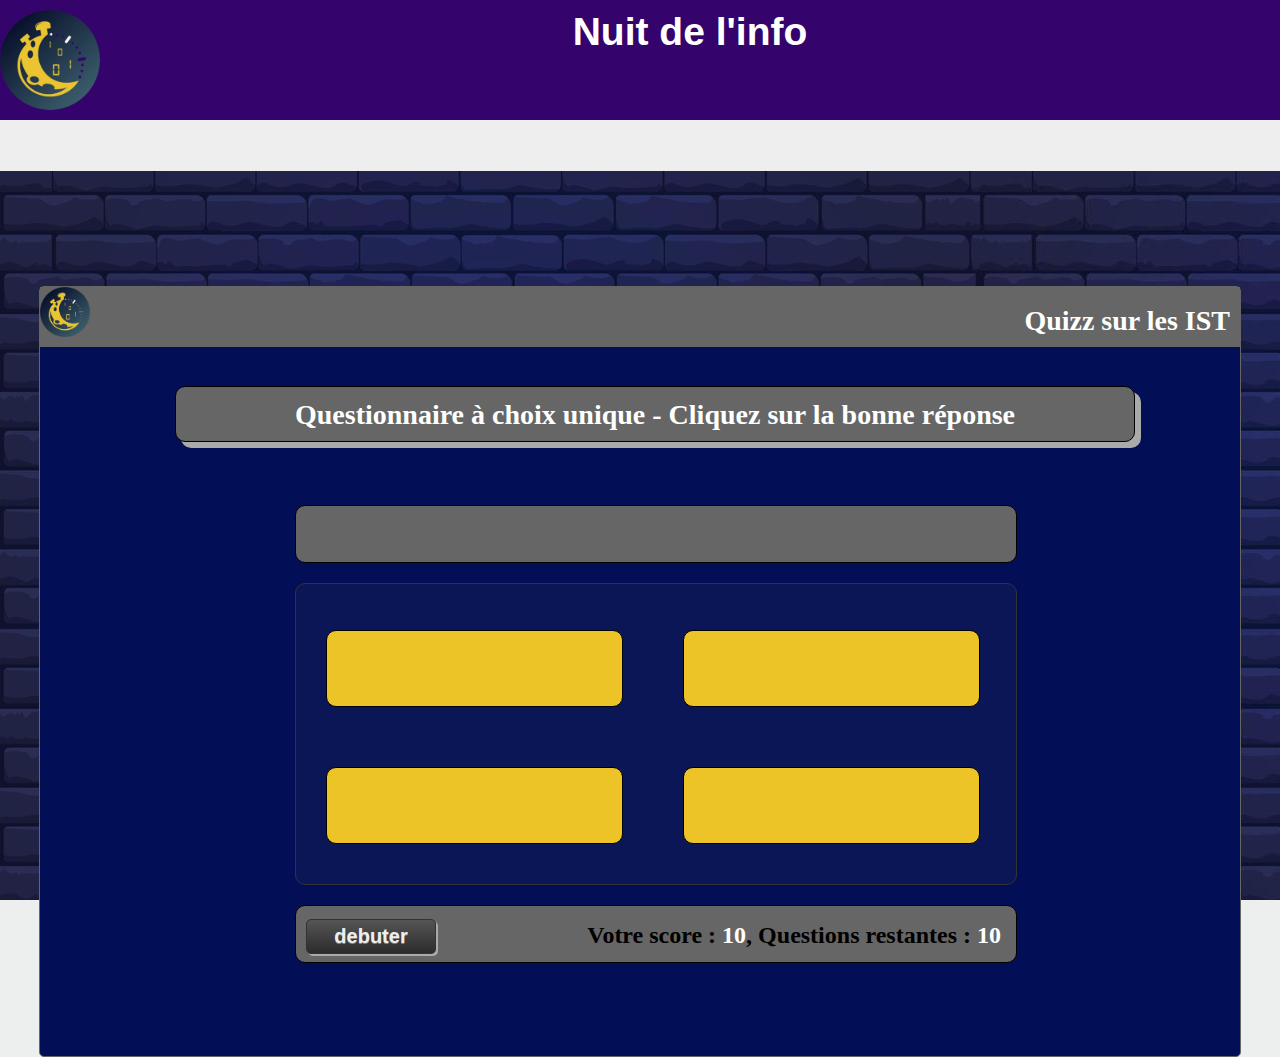
==== quizz.html @ 2c162035 "ajout des fichiers" ====
﻿<!DOCTYPE html>
<html>
	
<head>
	<meta charset=utf-8>
	<title>Quizz nuit de l'info</title>
	<link href='styles/style.css' rel='stylesheet' type='text/css' />
	<script language="Javascript" src="js/questions.js"></script>
</head>

<body>
	<header>
        <img src="images/logo.png" style="width:100px;border:none;" align="left" alt="logo de la nuit de l'info" />
		<div class = 'title'>Nuit de l'info</div>
	</header>
	<nav>
		<a class = "menu" href = "#"> ACCEUIL</a>
		<a class = "menu" href = "#"> QUIZZ</a>
		<a class = "menu" href = "#"> UBISOFT</a>
	</nav>

	<div class="div_conteneur_parent">
	<div id="infos" class="texte_div"></div>
		<div class="div_conteneur_page">
			<img src="images/logo.png" style="width:50px;border:none;" align="left" alt="logo de la nuit de l'info" />	
			<div class="titre_page"><h1>Quizz sur les IST</h1></div>
			
			<div class="div_int_page">
			
			<div style="width:100%;display:block;text-align:center;">
			</div>
			
			<div class="div_saut_ligne" style="height:30px;">
			</div>						
			
			<div style="float:left;width:10%;height:40px;"></div>
			<div style="float:left;width:80%;height:40px;text-align:center;">
			<div class="calque_titre">
			<h1>Questionnaire à choix unique - Cliquez sur la bonne réponse</h1>
			</div>
			</div>
					
			<div style="float:left;width:10%;height:40px;"></div>
			
			<div class="div_saut_ligne">
			</div>		
			
			<div style="width:100%;height:auto;text-align:center;">
						
			<div style="width:800px;display:inline-block;" id="conteneur">
			
				<div class="centre">
					<div class="titre_centre" id="question">

					</div>	
				</div>
			
				<div class="colonne" id="liste">
					<div class="calque_rep" id="rep1" onclick="valider(1)"></div>
					<div class="calque_rep" id="rep2" onclick="valider(2)"></div>
					<div class="calque_rep" id="rep3" onclick="valider(3)"></div>
					<div class="calque_rep" id="rep4" onclick="valider(4)"></div>
				</div>
				
				<div class="centre">
					<div class="titre_centre" id="apercu" style="text-align:left;font-family:Calibri;">
					<input type="button" value="debuter" style="margin-left:10px;" onClick="debuter();" />
					<div id="stats" style="float:right;padding-right:15px;">
					<div style="float:left;font-weight:bold;;">Votre score :&nbsp;</div>
					<div id="score" style="float:left;font-weight:bold;color:white;">10</div>
					<div style="float:left;font-weight:bold;">, Questions restantes :&nbsp;</div>
					<div id="restant" style="float:left;font-weight:bold;color:white;">10</div>
					</div>
					</div>	
				</div>					
				
			</div>
			
			</div>

			<div class="div_saut_ligne" style="height:50px;">
			</div>	
			
			</div>
		</div>
	
	</div>
	
</body>
<script type="text/javascript" language="javascript">

	var bonne_rep = 0; var nb_questions = 10;
	var nb_erreurs = 0; var mem_nb_alea="";
	var jouer=false;
	
	function debuter()
	{
		jouer = true;
		bonne_rep = 0; nb_questions = 10;
		nb_erreurs = 0; mem_nb_alea="";
		init();
		suivant();
	}
	
	function init()
	{
		document.getElementById('restant').innerText = nb_questions;
		document.getElementById('score').innerText = 10-nb_erreurs;	
	}

	function valider(num_rep)
	{
		if(jouer==false)
			return;

		if(num_rep != bonne_rep)
			nb_erreurs++;

		 nb_questions--;
		 if(nb_questions==0)
		 	jouer=false;

		init();
		suivant();
	}

	function suivant()
	{
		var indice; var test = true; var nb_alea =0;

		if(jouer==false)
			return;
		
		while (test == true)
		{
			nb_alea = Math.floor(Math.random()*10) + 1;
			if(mem_nb_alea.indexOf("-" + nb_alea + "-")> - 1)
				nb_alea = Math.floor(Math.random()*10) + 1;
			else
			{
				test = false;
				mem_nb_alea += "-" + nb_alea + "-";
			}
		}

		var chaine_question = questions(nb_alea);
		//alert(chaine_question);

		var tab_question = chaine_question.split('*');

		document.getElementById('question').innerText = tab_question[0];

		for(indice=1;indice<=4;indice++)
		{
			document.getElementById('rep' + indice).innerText = tab_question[indice];
		}

		bonne_rep = tab_question[5];
	}
	
</script>
</html>
---- styles/style.css ----
*{
	margin:0px;
	padding:0px;
}
body {
	margin:0px;
	padding:0px;
	/*background:#FFFFFF;
	background-repeat:repeat-x;*/
	width:100%;
	font-family:Calibri;
	font-size:13px;
	color:#666666;
	background-color:#EDEEEE;
	background-image:url(../images/fond3.jpg);
	background-attachment: fixed;
}

h1
{
	font-size:28px;
	font-weight:bold;
	margin-bottom:10px;
}

input
{
	width:250px;
	height:30px;
	/*Coins arrondis*/
	border:#333 1px solid;
	-moz-border-radius: 10px;
    -webkit-border-radius: 10px;
    border-radius: 5px;
	text-align:left;
	padding-left:5px;
	font-size:20px;
	background-color:#fff;
	color:#000000;
	font-weight:bold;
	text-decoration:none;
	margin-top:-5px;
}

input[type="text"]
{
	width:650px;
	font-size:16px;
}

input[type="button"]
{
	 width:130px;
	 height:35px;
	 font-weight:bold;
     color: #EDEEEE;
	 font-weight:bold;
     background: #444;
     background: linear-gradient( #555, #2C2C2C);
	 text-shadow: 0px 1px 0px white;
	 text-shadow: 0px 1px 0px rgba( 255, 255, 255, 0.4);
     box-shadow: 0 0 10px rgba( 0, 0, 0, 0.8),
                 0 -1px 0 rgba( 255, 255, 255, 0.6);	
	
	box-shadow: 2px 2px 0px #aaa;
	font-size:20px;
	text-align:center;	
	padding-left:0px;
}

input[type="button"]:hover
{
	cursor:pointer;
	box-shadow: 6px 6px 0px #aaa;
}

#cadre
{
	width:700px;
	height:350px;
}

#prop
{
	visibility:hidden;
	position:absolute;
	background-color:#EDEEEE;
	height:auto;
	width:640px;
	border:#333 1px solid;
	-moz-border-radius: 10px;
    -webkit-border-radius: 10px;	
	background-color:#EDEEEE;
	background:rgba(100,100,100,.8);
	color:#666666;
	font-weight:bold;
	font-size:20px;
	margin-top:5px;
	padding:5px;
	cursor:pointer;
}

a:link {
    color:#EDEEEE;
	text-decoration:none;
}
a:visited {
    color:#EDEEEE;
	text-decoration:none;
}
a:hover {
    color:#EDEEEE;
	text-decoration:none;
}
a:active {
    color:#EDEEEE;
	text-decoration:none;
}

.flux
{
	padding:0px;
	margin:0px;
	width:auto;
}

.flux:hover
{
	color:#EDEEEE;
}

.titre_cat
{
	color:#666666;
}

.calque_titre
{
	width:auto;
	display:block;
	height:auto;
	text-align:center;
	background-color:#666666;
	border:#000000 1px solid;
	-moz-border-radius: 10px;
    -webkit-border-radius: 10px;	
	padding-top:12px;
	box-shadow: 6px 6px 0px #aaa;
	color:white;	
}

.texte_div
{
	font-size:15px;
	z-index:130;
	position:absolute;
	border-style:none;
	background-image:url(fond/fd-roll.gif);
	width:250px;
	height:170px;
	visibility:hidden;
	text-align:center;
}

.astuce
{
	width:auto;
	color: #666666;
	font-weight:normal;
	font-size:15px;
	padding:10px;
	text-align:center;
}

.colonne
{
	width:720px;
	float:left;
	height:auto;
	text-align:center;
	border:#333 1px solid;
	-moz-border-radius: 10px;
    -webkit-border-radius: 10px;	
	background-color:#EDEEEE;
	background:rgba(100,100,100,.1);
	color:#666666;
	font-weight:bold;
	font-size:20px;
	padding-top:16px;
	padding-bottom:10px;
	margin-bottom : 20px;
	margin-left:40px;
}

.calque_rep
{
	width:295px;
	margin:30px;
	padding-top:25px;
	float:left;
	height:50px;
	text-align:center;
	border:#333 1px solid;
	-moz-border-radius: 10px;
    -webkit-border-radius: 10px;	
	background-color:RGB(236, 196, 39);
	border:#000000 1px solid;
	color:#000000;
	font-size:20px;
	/*margin-bottom:20px;
	margin-left:40px;*/
	font-family:Calibri;	
}

.calque_rep:hover
{
	cursor:pointer;
	box-shadow: 6px 6px 0px #aaa;
	background-color:#666666;
}

.titre_centre
{
	width:720px;
	float:left;
	height:30px;
	text-align:center;
	border:#333 1px solid;
	-moz-border-radius: 10px;
    -webkit-border-radius: 10px;	
	background-color:#666666;
	border:#000000 1px solid;
	color:#000000;
	font-size:24px;
	padding-top:16px;
	padding-bottom:10px;
	margin-bottom:20px;
	margin-left:40px;
	font-family:Calibri;
}

.centre
{
	width:800px;
	float:left;
	text-align:center;
}

.div_conteneur_parent
{
	width:100%;
	height:auto;
	text-align:center;
}

.div_conteneur_page
{
	margin-top: 115px;
	width:1200px;
	text-align:left;
	border:#666666 1px solid;
	height:auto;
	display:inline-block;
	background-color:#FFFFFF;
	background-color:#020e56;
	-moz-border-radius: 10px;
    -webkit-border-radius: 10px;
    border-radius: 5px;	
}

.titre_page
{
	width:auto;
	padding-top:18px;
	height:42px;
	font-family:Calibri;
	color:#FFFFFF;
	text-align:right;
	background-image:url(../images/bg-tech-std.png);
	background-repeat:no-repeat;
	background-color:#666666;
	padding-right:10px;
}

.div_saut_ligne
{
	width:100%;
	height:75px;
	display:inline-block;
}

.div_int_page
{
	width:100%;
	float:left;
	padding-left:15px;
	padding-right:15px;
	padding-bottom:15px;
	padding-top:5px;
	height:auto;
	font-size:14px;
	font-family:Calibri;
	color:#666666;
	text-align:left;
}
header{
	background-color: #34036b
    ;
	color: white;
	font-weight: bolder;
	font-size: 150%;
	font-family : Trebuchet MS, Arial, serif ;
	padding: 10px 0px 10px 0px;
	position: relative;
	overflow:hidden;
}
nav a{
	text-decoration: none;
	
}
nav{
	margin: 0px;
	font-family : Trebuchet MS, Arial, serif ;
	width: 100%;
	background-color: #eeeeee;
	display:inline-block;
	text-align: center;
	padding: 10px 0px;
    font-size: 200%;
}
nav ul{
	list-style-type: none;

}
nav li{
	float : left;
	text-align: center;
	padding: 0px 18px;
	
	
}
nav ul::after{
	content :"";
	display:table;
	clear: both;
}
a:hover{
	color: white;
	background-color: #34036b;
    padding: 8px;
	text-decoration: none;
}


.title{
    text-align: center;
    font-size: 200%;
}
body > nav > a{
	color: #34036b;
}
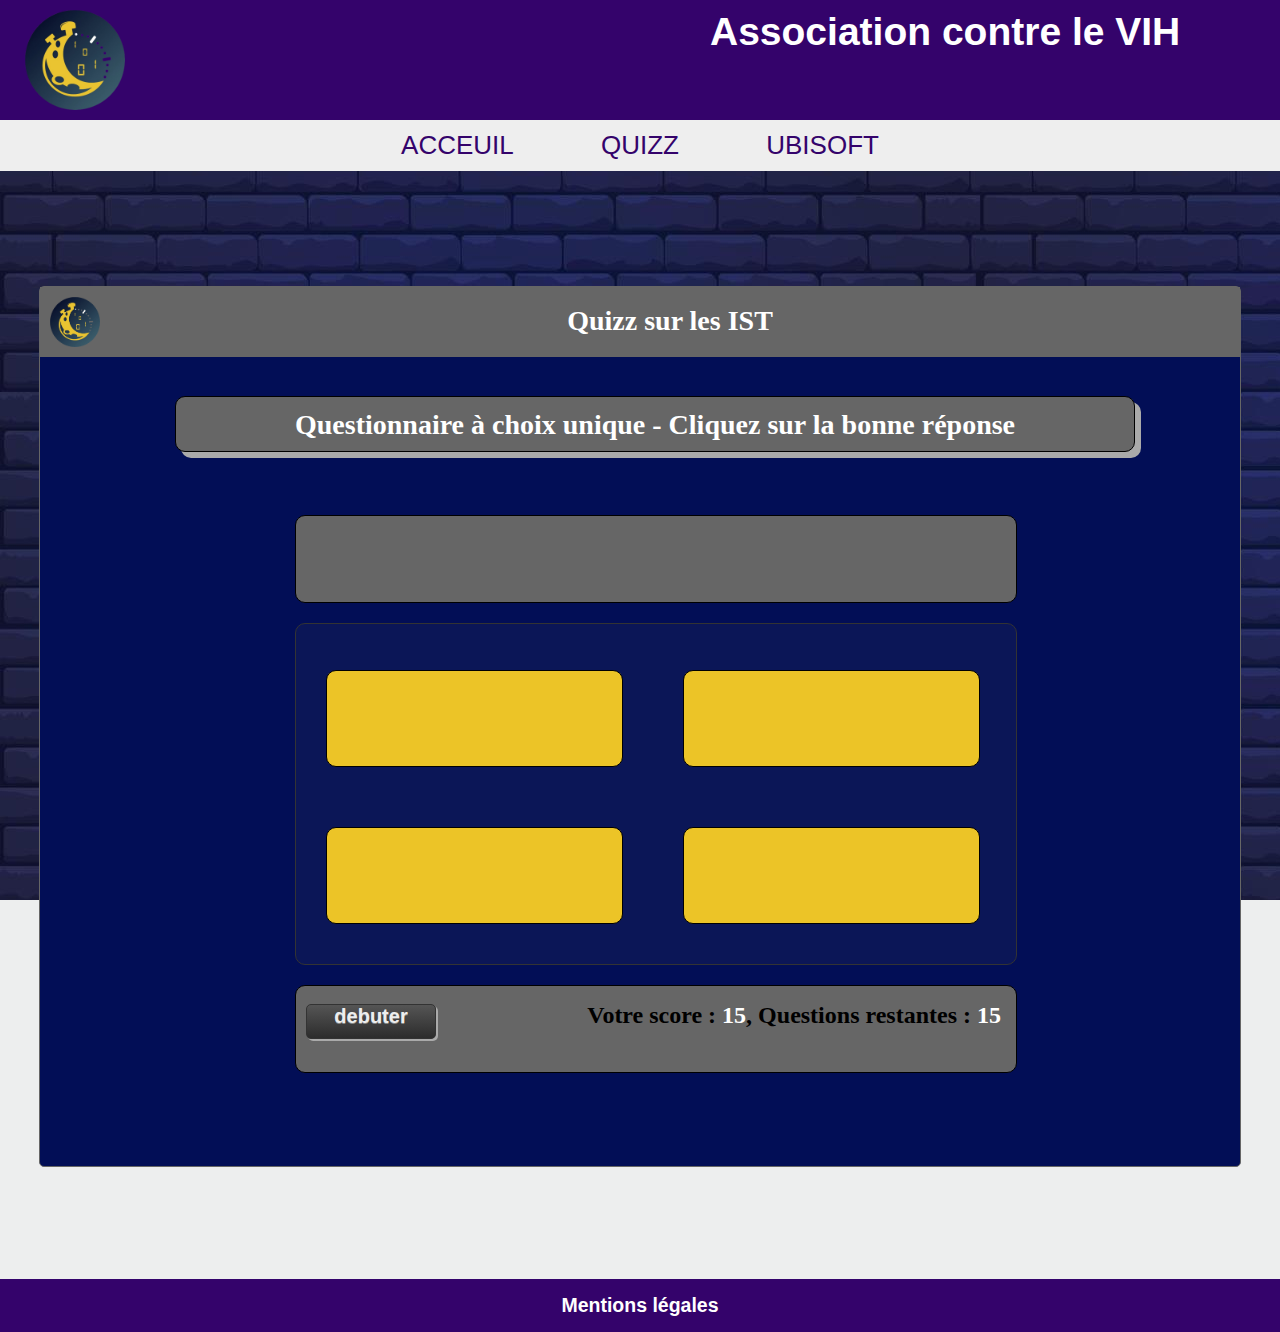
==== commit 175bccd1: "nuit-info" ====
--- a/quizz.html
+++ b/quizz.html
@@ -3,26 +3,27 @@
 	
 <head>
 	<meta charset=utf-8>
-	<title>Quizz nuit de l'info</title>
+	<title>Quizz sur le VIH</title>
 	<link href='styles/style.css' rel='stylesheet' type='text/css' />
 	<script language="Javascript" src="js/questions.js"></script>
+	<link rel="website icon" type="png" href="./images/logo.png">
 </head>
 
 <body>
 	<header>
-        <img src="images/logo.png" style="width:100px;border:none;" align="left" alt="logo de la nuit de l'info" />
-		<div class = 'title'>Nuit de l'info</div>
+        <img class ="logo"src="images/logo.png" style="width:100px;border:none;" align="left" alt="logo de la nuit de l'info" />
+		<div class = 'title'>Association contre le VIH</div>
 	</header>
 	<nav>
-		<a class = "menu" href = "#"> ACCEUIL</a>
-		<a class = "menu" href = "#"> QUIZZ</a>
-		<a class = "menu" href = "#"> UBISOFT</a>
+		<a class = "menu" href = "index.html"> ACCEUIL</a>
+		<a class = "menu" href = "quizz.html"> QUIZZ</a>
+		<a class = "menu" href = "ubisoft.html"> UBISOFT</a>
 	</nav>
 
 	<div class="div_conteneur_parent">
 	<div id="infos" class="texte_div"></div>
 		<div class="div_conteneur_page">
-			<img src="images/logo.png" style="width:50px;border:none;" align="left" alt="logo de la nuit de l'info" />	
+			<img src="images/logo.png" style="width:50px;border:none;padding: 10px;" align="left" alt="logo de la nuit de l'info" />	
 			<div class="titre_page"><h1>Quizz sur les IST</h1></div>
 			
 			<div class="div_int_page">
@@ -67,9 +68,9 @@
 					<input type="button" value="debuter" style="margin-left:10px;" onClick="debuter();" />
 					<div id="stats" style="float:right;padding-right:15px;">
 					<div style="float:left;font-weight:bold;;">Votre score :&nbsp;</div>
-					<div id="score" style="float:left;font-weight:bold;color:white;">10</div>
+					<div id="score" style="float:left;font-weight:bold;color:white;">15</div>
 					<div style="float:left;font-weight:bold;">, Questions restantes :&nbsp;</div>
-					<div id="restant" style="float:left;font-weight:bold;color:white;">10</div>
+					<div id="restant" style="float:left;font-weight:bold;color:white;">15</div>
 					</div>
 					</div>	
 				</div>					
@@ -84,19 +85,19 @@
 			</div>
 		</div>
 	
-	</div>
-	
+	</div><br><br><br><br><br><br><br>
+	<footer><div class="footer"><a href= 'mention.html' class="legal">Mentions légales</a></div></footer>
 </body>
 <script type="text/javascript" language="javascript">
 
-	var bonne_rep = 0; var nb_questions = 10;
+	var bonne_rep = 0; var nb_questions = 15;
 	var nb_erreurs = 0; var mem_nb_alea="";
 	var jouer=false;
 	
 	function debuter()
 	{
 		jouer = true;
-		bonne_rep = 0; nb_questions = 10;
+		bonne_rep = 0; nb_questions = 15;
 		nb_erreurs = 0; mem_nb_alea="";
 		init();
 		suivant();
@@ -105,7 +106,7 @@
 	function init()
 	{
 		document.getElementById('restant').innerText = nb_questions;
-		document.getElementById('score').innerText = 10-nb_erreurs;	
+		document.getElementById('score').innerText = 15-nb_erreurs;	
 	}
 
 	function valider(num_rep)
@@ -133,9 +134,9 @@
 		
 		while (test == true)
 		{
-			nb_alea = Math.floor(Math.random()*10) + 1;
+			nb_alea = Math.floor(Math.random()*15) + 1;
 			if(mem_nb_alea.indexOf("-" + nb_alea + "-")> - 1)
-				nb_alea = Math.floor(Math.random()*10) + 1;
+				nb_alea = Math.floor(Math.random()*15) + 1;
 			else
 			{
 				test = false;
--- a/styles/style.css
+++ b/styles/style.css
@@ -66,6 +66,7 @@
 	font-size:20px;
 	text-align:center;	
 	padding-left:0px;
+	padding-bottom: 20px;
 }
 
 input[type="button"]:hover
@@ -101,11 +102,9 @@
 }
 
 a:link {
-    color:#EDEEEE;
 	text-decoration:none;
 }
 a:visited {
-    color:#EDEEEE;
 	text-decoration:none;
 }
 a:hover {
@@ -210,6 +209,7 @@
 	/*margin-bottom:20px;
 	margin-left:40px;*/
 	font-family:Calibri;	
+	padding-bottom: 20px;
 }
 
 .calque_rep:hover
@@ -233,7 +233,7 @@
 	color:#000000;
 	font-size:24px;
 	padding-top:16px;
-	padding-bottom:10px;
+	padding-bottom:40px;
 	margin-bottom:20px;
 	margin-left:40px;
 	font-family:Calibri;
@@ -275,7 +275,8 @@
 	height:42px;
 	font-family:Calibri;
 	color:#FFFFFF;
-	text-align:right;
+	text-align:center;
+	padding-bottom: 10px;
 	background-image:url(../images/bg-tech-std.png);
 	background-repeat:no-repeat;
 	background-color:#666666;
@@ -327,6 +328,7 @@
 	text-align: center;
 	padding: 10px 0px;
     font-size: 200%;
+	color: #020e56;
 }
 nav ul{
 	list-style-type: none;
@@ -347,15 +349,42 @@
 a:hover{
 	color: white;
 	background-color: #34036b;
-    padding: 8px;
 	text-decoration: none;
-}
-
-
-.title{
-    text-align: center;
-    font-size: 200%;
 }
 body > nav > a{
 	color: #34036b;
+}
+.logo{
+	padding-left: 25px;
+}
+.title{
+    margin-left: 710px;
+    font-size: 200%;
+}
+.menu{
+	margin-left: 30px;
+    margin-right: 30px;
+    padding: 10px;
+    color: #34036b;
+}
+footer{
+	font-family : Trebuchet MS, Arial, serif ;
+	padding: 10px 0px 10px 0px;
+	background-color: #34036b;
+	color: white;
+	font-weight: bolder;
+	font-size: 150%;
+	font-family : Trebuchet MS, Arial, serif ;
+	padding: 10px 0px 10px 0px;
+	position: relative;
+	overflow:hidden;
+}
+.footer{
+	text-align: center;
+	padding-top: 5px;
+	padding-bottom: 5px;
+}
+.legal{
+	color: white;
+	text-decoration: none;
 }